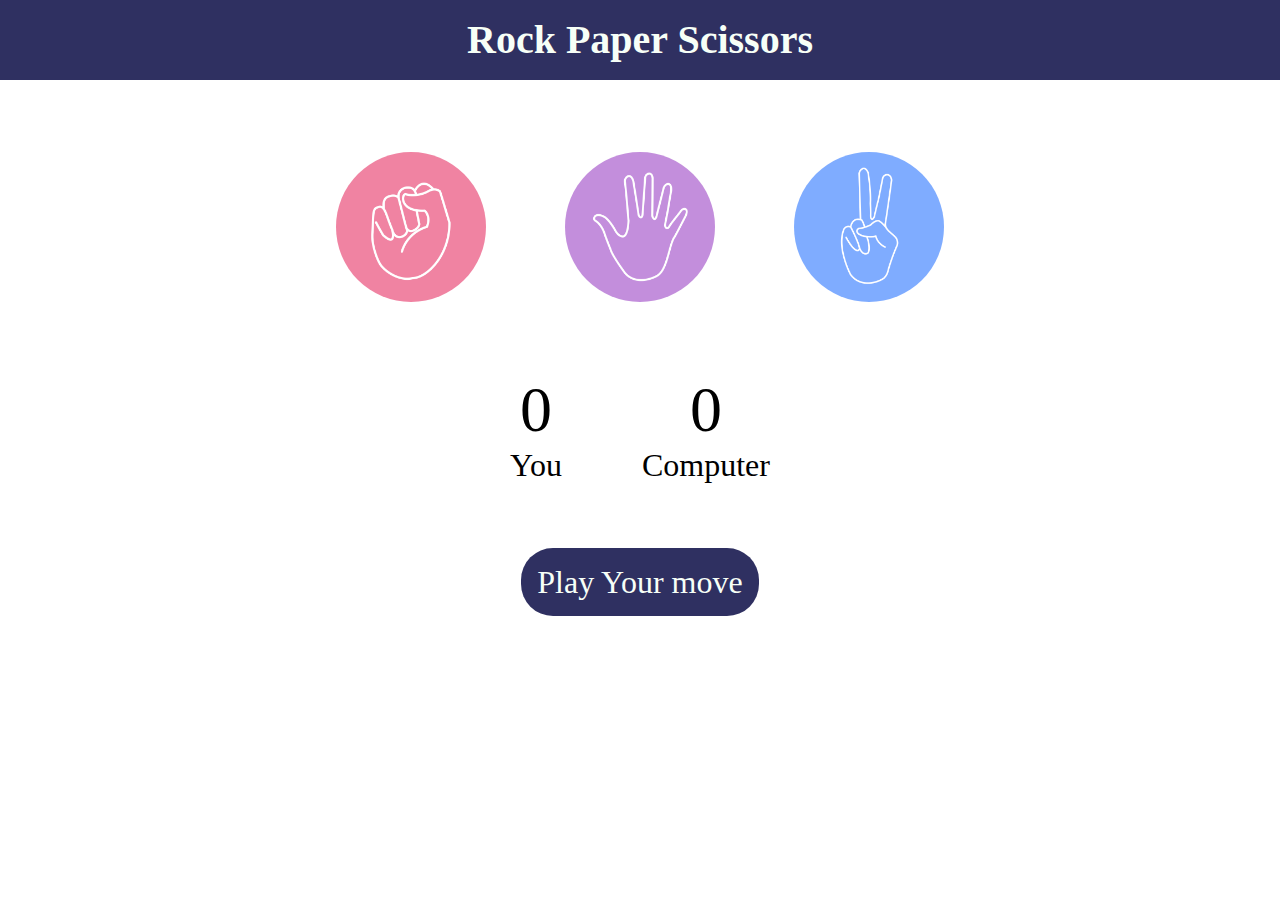
==== RockPaperScissors/index.html @ 364deef6 "first commit" ====
<!DOCTYPE html>
<html lang="en">
<head>
    <meta charset="UTF-8">
    <meta name="viewport" content="width=device-width, initial-scale=1.0">
    <title>RockPaperScissors</title>
    <link rel="stylesheet" href="/RockPaperScissors/style.css">
</head>
<body>
    <h1> Rock Paper Scissors</h1>
    <div class="choice">
        <div class="choices" id="rock">
            <img src="/RockPaperScissors/assets/rock.png" alt="rock" id="rock">
        </div>
        <div class="choices" id="paper">
            <img src="/RockPaperScissors/assets/paper.png" alt="rock" id="rock">
        </div>
        <div class="choices" id="scissors">
            <img src="/RockPaperScissors/assets/scissors.png" alt="rock" id="rock">
        </div>
    </div>  
    <div class="score-board">
        <div class="score">
            <p id="user-score">0</p>
            <p> You </p>
        </div>
        <div class="score">
            <p id="comp-score">0</p>
            <p> Computer </p>
        </div>
    </div>
    <div class="msg-container">
        <p id="msg">Play Your move</p>
    </div>
    <div class="win-msg">
        <p id="win-msg"></p>
    </div>
    <div class="reset-btn hide">
        <btn id="reset">Reset</btn>
    </div>
</body>
<script src="/RockPaperScissors/app.js"></script>
</html>
---- RockPaperScissors/style.css ----
*{
    margin: 0;
    padding: 0;
    text-align: center;

}
h1{
    height: 5rem;
    background-color: #2F3061;
    color: #F7FFF7;
    text-align: center;
    line-height: 5rem;
    font-size: 2.5rem;
}

.choices{
    height: 165px;
    width: 165px;
    display: flex;
    flex-wrap: wrap;
    justify-content: center;
    align-items: center;
}
.choices:hover{
    background-color: #2F3061;
    border-radius: 50%;
    cursor: pointer;
}

img{
    height: 150px;
    width: 150px;
    margin: 0 20px;
    object-fit: cover;
    border-radius: 50%;
}
.choice{
    display: flex;
    justify-content: center;
    margin-top: 4rem;
    margin-bottom: 4rem;
    align-items: center;
    gap: 4rem;
}

.score-board{
    display: flex;
    justify-content: center;
    align-items: center;
    gap: 5rem;
    font-size: 2rem;
    margin-bottom: 5rem;
}

#user-score, #comp-score{
font-size: 4rem;
}

.msg-container{
    margin-top: 5rem;
}
.hide{
    display: none;
}
#msg, #reset{
    display: inline;
    font-size: 2rem;
    background-color: #2F3061;
    color: #F7FFF7;
    padding: 1rem;
    border-radius: 2rem;
}
.reset-btn{
    cursor: pointer;
    margin-top: 4rem;
}
.win-msg{
    margin-top: 5rem;
    font-size: 2rem;
}
#win-msg{
    font-size: 4rem;
    color:#2F3061;
    padding: 1rem;
}
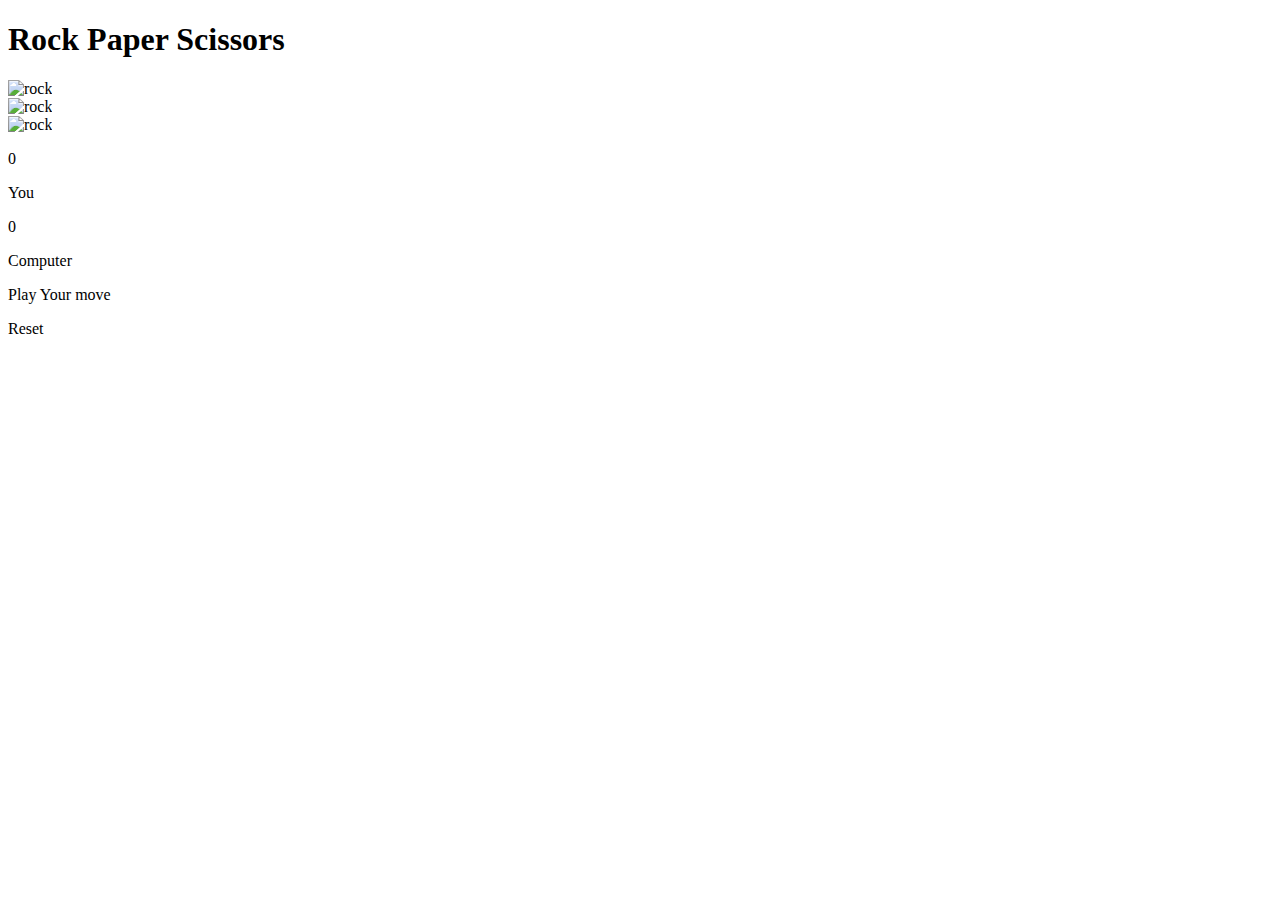
==== commit 073e59fd: "first commit" ====
--- a/RockPaperScissors/index.html
+++ b/RockPaperScissors/index.html
@@ -4,19 +4,19 @@
     <meta charset="UTF-8">
     <meta name="viewport" content="width=device-width, initial-scale=1.0">
     <title>RockPaperScissors</title>
-    <link rel="stylesheet" href="/RockPaperScissors/style.css">
+    <link rel="stylesheet" href="/JS small Projects/RockPaperScissors/style.css">
 </head>
 <body>
     <h1> Rock Paper Scissors</h1>
     <div class="choice">
         <div class="choices" id="rock">
-            <img src="/RockPaperScissors/assets/rock.png" alt="rock" id="rock">
+            <img src="/JS small Projects/RockPaperScissors/assets/rock.png" alt="rock" id="rock">
         </div>
         <div class="choices" id="paper">
-            <img src="/RockPaperScissors/assets/paper.png" alt="rock" id="rock">
+            <img src="/JS small Projects/RockPaperScissors/assets/paper.png" alt="rock" id="rock">
         </div>
         <div class="choices" id="scissors">
-            <img src="/RockPaperScissors/assets/scissors.png" alt="rock" id="rock">
+            <img src="/JS small Projects/RockPaperScissors/assets/scissors.png" alt="rock" id="rock">
         </div>
     </div>  
     <div class="score-board">
@@ -39,5 +39,5 @@
         <btn id="reset">Reset</btn>
     </div>
 </body>
-<script src="/RockPaperScissors/app.js"></script>
+<script src="/JS small Projects/RockPaperScissors/app.js"></script>
 </html>